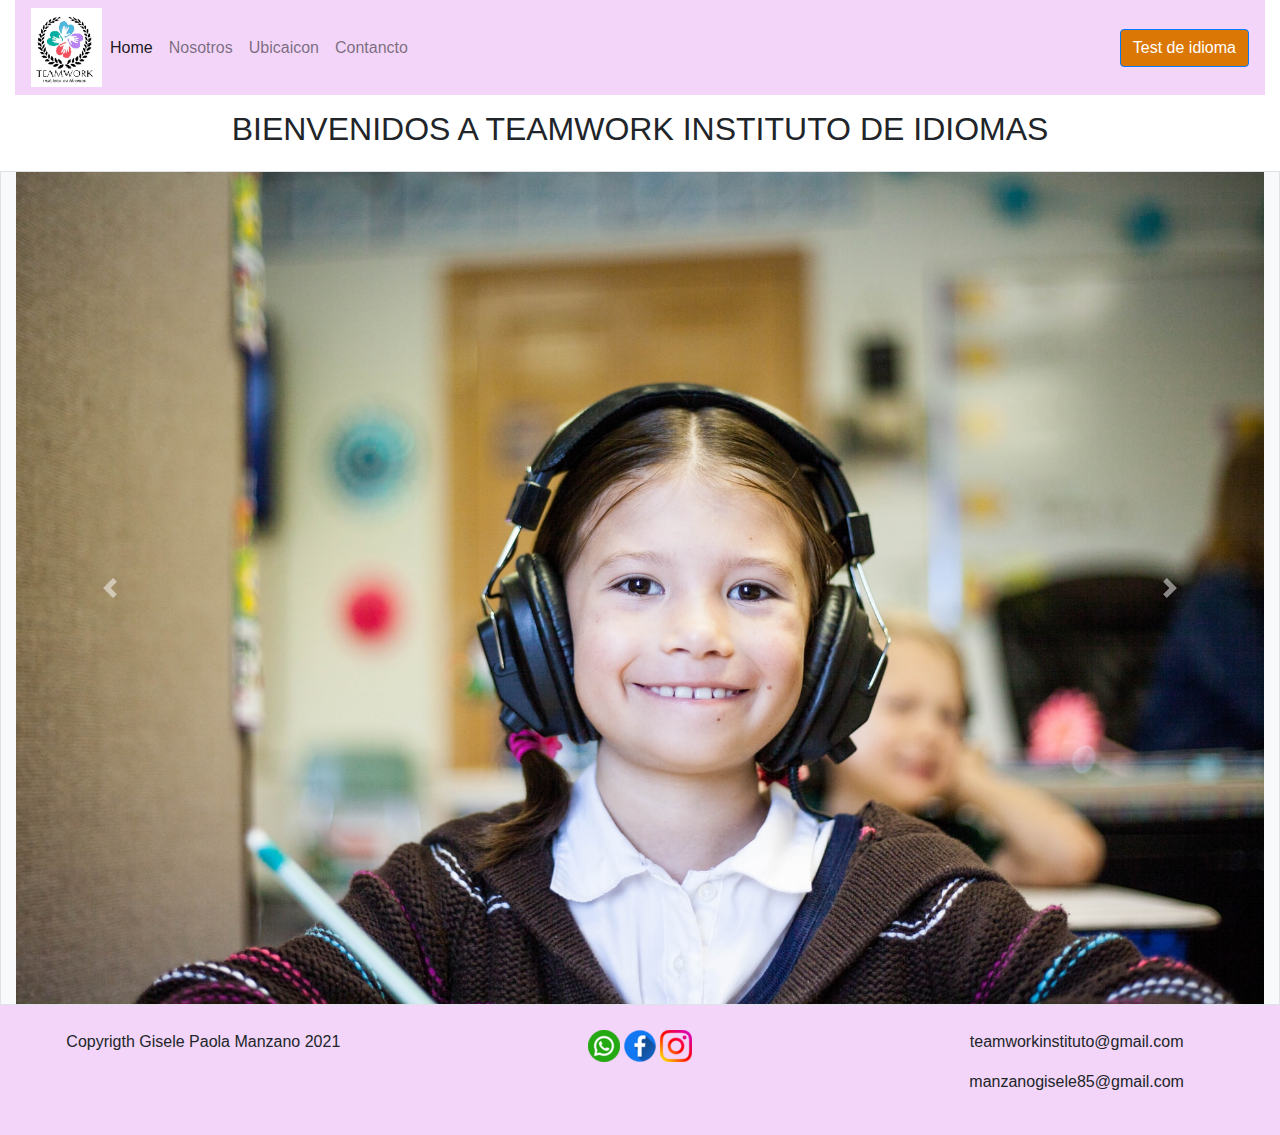
==== index.html @ d1c90474 "modificaciones p7" ====
<!DOCTYPE html>
<html lang="es">
<head>
	<meta charset="UTF-8">
	<meta name="viewport" content="width=device-width, initial-scale=1.0">
	<title>Teamwork Institute</title>
	<!-- font family -->
	<link rel = "preconnect" href = "https://fonts.googleapis.com">
	<link rel = "preconnect" href = "https://fonts.gstatic.com" crossorigin>
	<link href = "https: //fonts.googleapis.com/css2? family = Baloo + 2 & display = swap "rel =" stylesheet ">
	<!--linkeado css bootstraps -->
	<link rel="stylesheet" href="css/bootstrap.min.css">
	<link rel="stylesheet" href="https://cdn.jsdelivr.net/npm/bootstrap@4.6.1/dist/css/bootstrap.min.css" integrity="sha384-zCbKRCUGaJDkqS1kPbPd7TveP5iyJE0EjAuZQTgFLD2ylzuqKfdKlfG/eSrtxUkn" crossorigin="anonymous">

	<!-- link css -->
	<link rel="stylesheet" href="css/estilo.css">
</head>
<body>
<!-- inicio logo+nav con bs -->
<div class="container-fluid">
  <div class="row">
    <div class="col-lg-12 col-xs-12">
    	<nav class="navbar navbar-expand-lg navbar-light bg-nav">
			
        	<img src="assets/imagenes/logo teamwork instituto2.png" alt="logo" alt="logo">
        	<button class="navbar-toggler" type="button" data-toggle="collapse" data-target="#navbarText" aria-controls="navbarText" aria-expanded="false" aria-label="Toggle navigation">
        	<span class="navbar-toggler-icon"></span>
        	</button>
    	<div class="collapse navbar-collapse" id="navbarText">
    		<ul class="navbar-nav mr-auto">
        	<li class="nav-item active"><a class="nav-link" href="index.html">Home<span class="sr-only">(current)</span></a></li>
        	<li class="nav-item"><a class="nav-link" href="pages/nosotros.html">Nosotros</a></li>
        	<li class="nav-item"><a class="nav-link" href="pages/ubicacion.html">Ubicaicon</a></li>
        	<li class="nav-item"><a class="nav-link" href="pages/contacto.html">Contancto</a></li>
    		</ul>
    		<a href="https://ttischool.com/free-english-level-test-lower-level/?gclid=CjwKCAiAiKuOBhBQEiwAId_sKxZd6yZMZ0sz19MS5FYPzhAF-MnBykvzYuvVzfjb8egNR10Fn_QasRoCOfYQAvD_BwE" class="btn btn-primary btn-color" tabindex="-1" role="button" aria-disabled="true">Test de idioma</a>
  		</div>
		</nav>
    </div> 
  </div>
</div>
<!-- cierre logo+nav -->
<div class="container-fluid">
	<div class="row">
	<div class="col-lg-12 col-xs-12 encabezado">
		<h2>BIENVENIDOS A TEAMWORK INSTITUTO DE IDIOMAS</h2>
	</div>
	</div>

</div>
<!-- inicio carousel -->
<div class="container-fluid">
<div class="row">
<div class="col-lg-12 col-xs-12 border bg-light">
	<div id="carouselExampleControls" class="carousel slide" data-ride="carousel">
  		<div class="carousel-inner">
    	<div class="carousel-item active">
      	<img src="assets/imagenes/carrusel/ben-mullins-je240KkJIuA-unsplash.jpg" class="d-block w-100" alt="banner" class="img-fluid">
    	</div>
    	<div class="carousel-item">
      	<img src="assets/imagenes/carrusel/jason-goodman-6awfTPLGaCE-unsplash.jpg" class="d-block w-100" alt="banner" class="img-fluid">
    	</div>
    	<div class="carousel-item">
      	<img src="assets/imagenes/carrusel/linkedin-sales-solutions-1LyBcHrH4J8-unsplash.jpg" class="d-block w-100" alt="banner" class="img-fluid">
    	</div>
		<div class="carousel-item">
		<img src="assets/imagenes/carrusel/mimi-thian--VHQ0cw2euA-unsplash.jpg" class="d-block w-100" alt="banner" class="img-fluid">
		</div>
		<div class="carousel-item">
		<img src="assets/imagenes/carrusel/van-tay-media-8knRydRaWww-unsplash.jpg" class="d-block w-100" alt="banner" class="img-fluid">
		</div>
  		</div>
 		<button class="carousel-control-prev" type="button" data-target="#carouselExampleControls" data-slide="prev">
    	<span class="carousel-control-prev-icon" aria-hidden="true"></span>
    	<span class="sr-only">Previous</span>
  		</button>
  		<button class="carousel-control-next" type="button" data-target="#carouselExampleControls" data-slide="next">
    	<span class="carousel-control-next-icon" aria-hidden="true"></span>
    	<span class="sr-only">Next</span>
  		</button>
	</div>
</div>
</div>
</div>

<!-- inicio footer -->
<div class="conteniner-fluid">
	<footer class="row">
	   <div class="col-lg-4 col-xs-4 footer">
		   <p>Copyrigth Gisele Paola Manzano 2021</p>
	   </div>
	   <div class="col-lg-4 col-xs-4 footer">
		<img src="assets/imagenes/whatsapp.png" alt="whatsapp">
		   <img src="assets/imagenes/facebook.png" alt="facebook">
		   <img src="assets/imagenes/instagram.png" alt="instagram">
	   </div>
	   <div class="col-lg-4 col-xs-4 footer">
		   <p>teamworkinstituto@gmail.com</p>
		   <p>manzanogisele85@gmail.com</p>
	   </div>
	</footer>
</div>
<!-- cierre footer -->
<!-- linkeado jjs jq -->
	<script src="https://cdn.jsdelivr.net/npm/jquery@3.5.1/dist/jquery.slim.min.js" integrity="sha384-DfXdz2htPH0lsSSs5nCTpuj/zy4C+OGpamoFVy38MVBnE+IbbVYUew+OrCXaRkfj" crossorigin="anonymous"></script>
	<script src="https://cdn.jsdelivr.net/npm/bootstrap@4.6.1/dist/js/bootstrap.bundle.min.js" integrity="sha384-fQybjgWLrvvRgtW6bFlB7jaZrFsaBXjsOMm/tB9LTS58ONXgqbR9W8oWht/amnpF" crossorigin="anonymous"></script>

</body>
</html>
---- css/estilo.css ----
.body{
	font-family: 'Baloo 2', cursive;
}
.bg-nav {
	background-color: #F2D5F8;
}
.btn-color{
	background-color: rgb(219, 119, 4);
}
.encabezado{
	text-align: center;
	padding: 15px;
	
}

.card-border {
	border-color: rgb(132, 37, 209);
	border-style: double;
}
/* seccion mapa */
.mapa {
	display: flex;
	justify-content: space-between;
	align-items: flex-end;
	width: 100%;
	padding-left: 30px;
	padding-top: 10px;
	padding: 10px;
}
/* estilo formulario */
.formulario {
	display: flex;
	align-items: flex-start;
	justify-content: space-around;
}
.footer{
	text-align: center;
	justify-content: space-between;
	align-items: flex-start;
	padding: 25px;
	width: 20px;
	background-color: #F2D5F8;
}

/* media queris responsive movile */
@media only screen and (min-width: 0px) and (max-width: 767px)
{
	
	footer
	{
	align-content: center;
	text-align: start;
	width: 100%;
	background-color: #F2D5F8;
	font-size: 10px;
	}
	

}
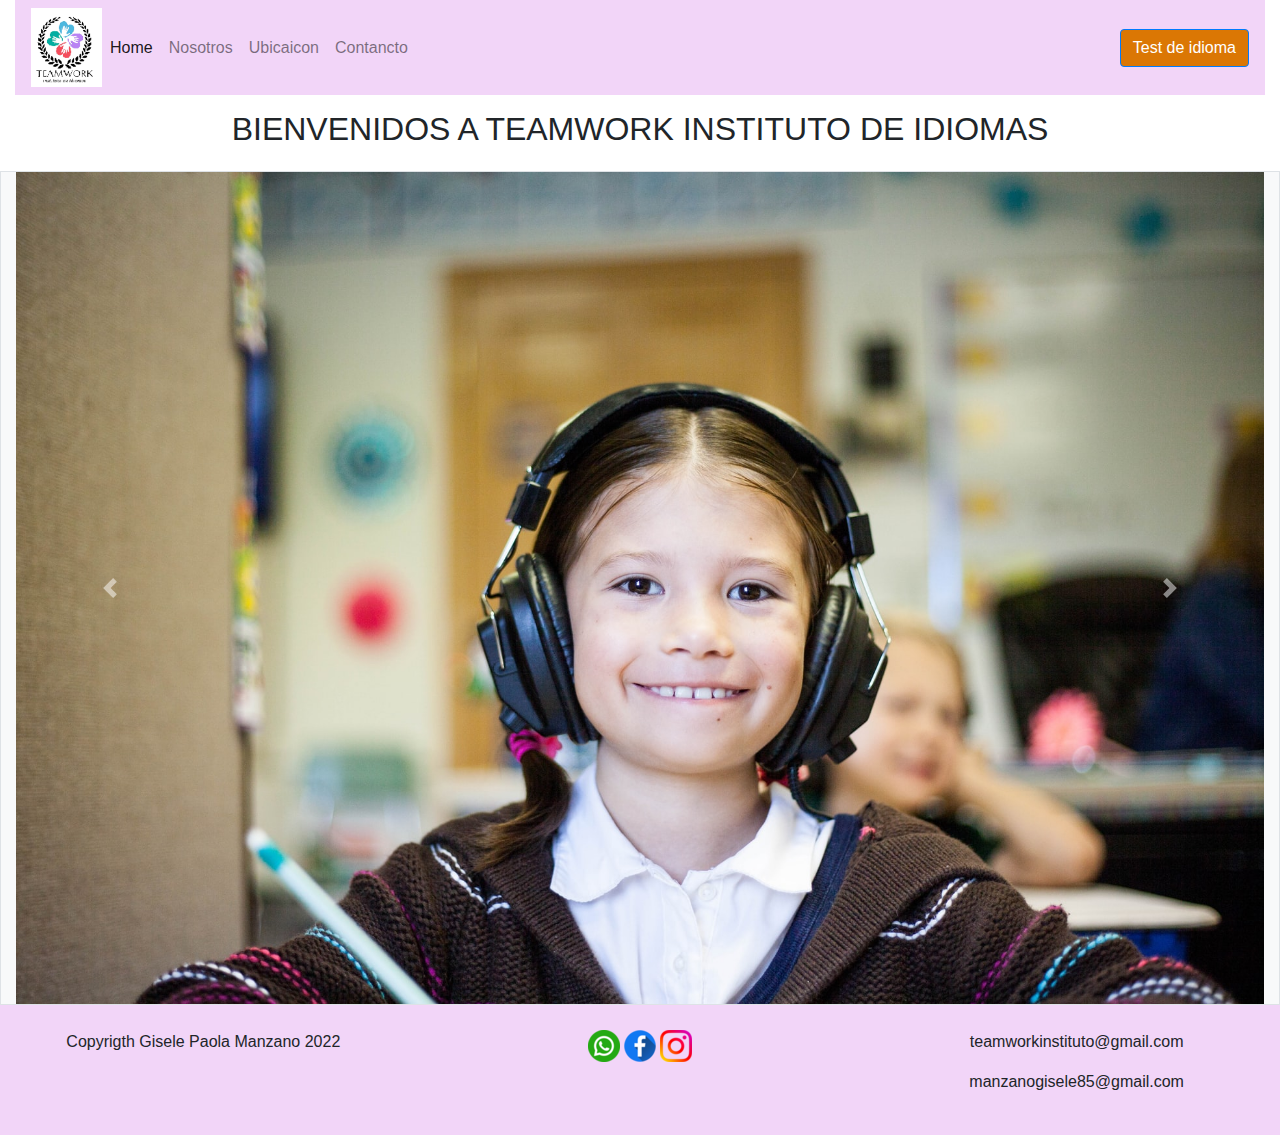
==== commit 6be6364c: "modificaciones p8" ====
--- a/index.html
+++ b/index.html
@@ -87,7 +87,7 @@
 <div class="conteniner-fluid">
 	<footer class="row">
 	   <div class="col-lg-4 col-xs-4 footer">
-		   <p>Copyrigth Gisele Paola Manzano 2021</p>
+		   <p>Copyrigth Gisele Paola Manzano 2022</p>
 	   </div>
 	   <div class="col-lg-4 col-xs-4 footer">
 		<img src="assets/imagenes/whatsapp.png" alt="whatsapp">
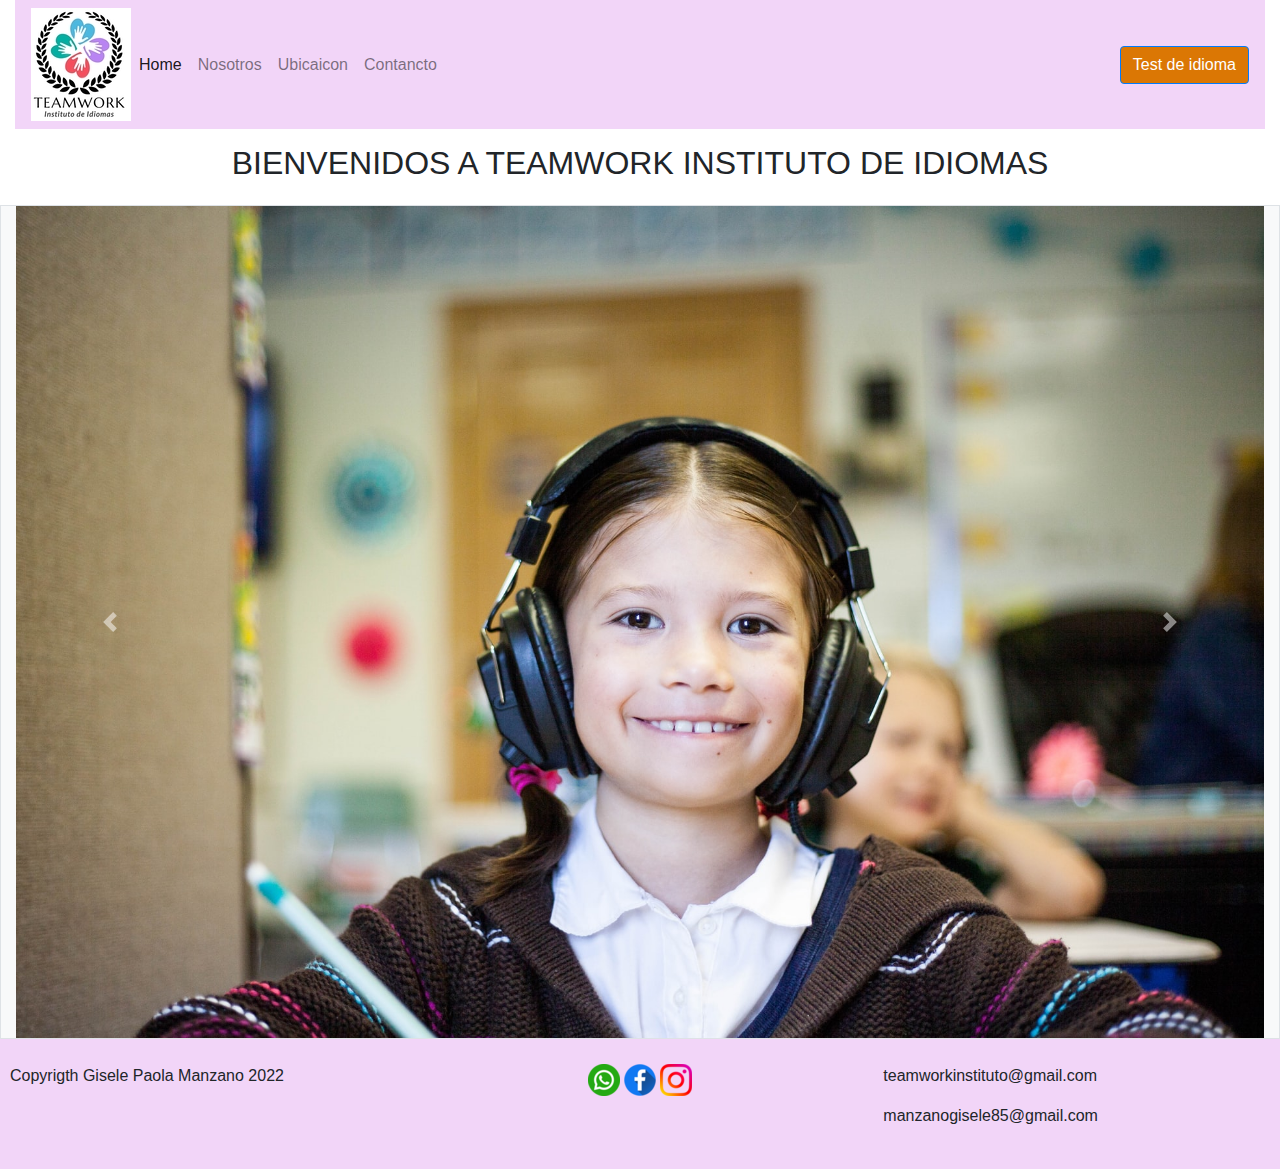
==== commit 5f2111fe: "modificaciones p8" ====
--- a/index.html
+++ b/index.html
@@ -22,7 +22,7 @@
     <div class="col-lg-12 col-xs-12">
     	<nav class="navbar navbar-expand-lg navbar-light bg-nav">
 			
-        	<img src="assets/imagenes/logo teamwork instituto2.png" alt="logo" alt="logo">
+        	<img src="assets/imagenes/logoteamwork (2) (1).jpg" alt="logo" alt="logo">
         	<button class="navbar-toggler" type="button" data-toggle="collapse" data-target="#navbarText" aria-controls="navbarText" aria-expanded="false" aria-label="Toggle navigation">
         	<span class="navbar-toggler-icon"></span>
         	</button>
--- a/css/estilo.css
+++ b/css/estilo.css
@@ -3,9 +3,14 @@
 }
 .bg-nav {
 	background-color: #F2D5F8;
+	width: 100%;
 }
 .btn-color{
 	background-color: rgb(219, 119, 4);
+}
+p {
+	text-align: justify;
+	width: 100%;
 }
 .encabezado{
 	text-align: center;
@@ -28,6 +33,9 @@
 	padding: 10px;
 }
 /* estilo formulario */
+.contacto-img {
+	width: 100%;
+}
 .formulario {
 	display: flex;
 	align-items: flex-start;
@@ -38,8 +46,12 @@
 	justify-content: space-between;
 	align-items: flex-start;
 	padding: 25px;
-	width: 20px;
+	width: 100%;
 	background-color: #F2D5F8;
+}
+.footer-txt{
+	text-align: start;
+	font-size: 15px;
 }
 
 /* media queris responsive movile */
@@ -49,10 +61,10 @@
 	footer
 	{
 	align-content: center;
-	text-align: start;
+	text-align: justify;
 	width: 100%;
 	background-color: #F2D5F8;
-	font-size: 10px;
+	font-size: 15px;
 	}
 	
 
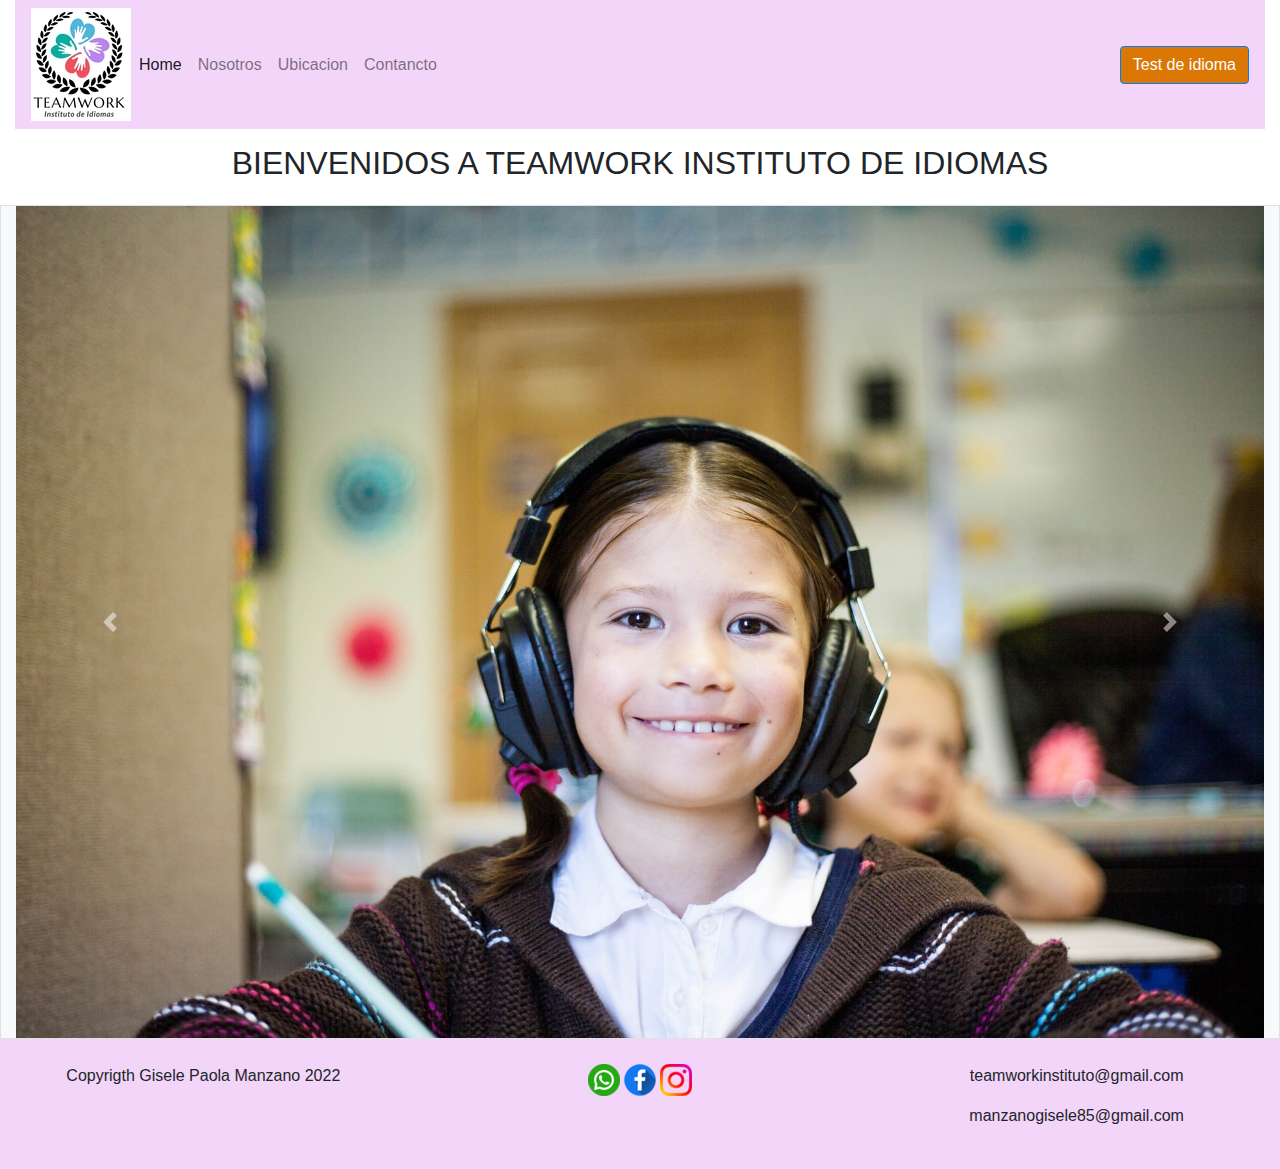
==== commit c6662b7f: "ultimas modificaciones" ====
--- a/index.html
+++ b/index.html
@@ -3,12 +3,15 @@
 <head>
 	<meta charset="UTF-8">
 	<meta name="viewport" content="width=device-width, initial-scale=1.0">
+	<meta name="description" content="Instituto de idiomas con especializacion en Ingles, para todas las edades">
+	<meta name="keywords" content="estudiar, aprender, examen, idiomas, ingles">
 	<title>Teamwork Institute</title>
-	<!-- font family -->
+	<!-- linkeado fonts google -->
 	<link rel = "preconnect" href = "https://fonts.googleapis.com">
 	<link rel = "preconnect" href = "https://fonts.gstatic.com" crossorigin>
-	<link href = "https: //fonts.googleapis.com/css2? family = Baloo + 2 & display = swap "rel =" stylesheet ">
+	<link href = "https: //fonts.googleapis.com/css2? family = Baloo + 2 &familia = M + PLUS + 1p: wght @ 100 & display = swap "rel =" stylesheet ">
 	<!--linkeado css bootstraps -->
+	<link rel="stylesheet" href="https://cdn.jsdelivr.net/npm/bootstrap@4.6.1/dist/css/bootstrap.min.css" integrity="sha384-zCbKRCUGaJDkqS1kPbPd7TveP5iyJE0EjAuZQTgFLD2ylzuqKfdKlfG/eSrtxUkn" crossorigin="anonymous">
 	<link rel="stylesheet" href="css/bootstrap.min.css">
 	<link rel="stylesheet" href="https://cdn.jsdelivr.net/npm/bootstrap@4.6.1/dist/css/bootstrap.min.css" integrity="sha384-zCbKRCUGaJDkqS1kPbPd7TveP5iyJE0EjAuZQTgFLD2ylzuqKfdKlfG/eSrtxUkn" crossorigin="anonymous">
 
@@ -30,10 +33,10 @@
     		<ul class="navbar-nav mr-auto">
         	<li class="nav-item active"><a class="nav-link" href="index.html">Home<span class="sr-only">(current)</span></a></li>
         	<li class="nav-item"><a class="nav-link" href="pages/nosotros.html">Nosotros</a></li>
-        	<li class="nav-item"><a class="nav-link" href="pages/ubicacion.html">Ubicaicon</a></li>
+        	<li class="nav-item"><a class="nav-link" href="pages/ubicacion.html">Ubicacion</a></li>
         	<li class="nav-item"><a class="nav-link" href="pages/contacto.html">Contancto</a></li>
     		</ul>
-    		<a href="https://ttischool.com/free-english-level-test-lower-level/?gclid=CjwKCAiAiKuOBhBQEiwAId_sKxZd6yZMZ0sz19MS5FYPzhAF-MnBykvzYuvVzfjb8egNR10Fn_QasRoCOfYQAvD_BwE" class="btn btn-primary btn-color" tabindex="-1" role="button" aria-disabled="true">Test de idioma</a>
+    		<a href="https://ttischool.com/free-english-level-test-lower-level/?gclid=CjwKCAiAiKuOBhBQEiwAId_sKxZd6yZMZ0sz19MS5FYPzhAF-MnBykvzYuvVzfjb8egNR10Fn_QasRoCOfYQAvD_BwE" target="_blank" class="btn btn-primary btn-color" tabindex="-1" role="button" aria-disabled="true">Test de idioma</a>
   		</div>
 		</nav>
     </div> 
@@ -64,7 +67,7 @@
       	<img src="assets/imagenes/carrusel/linkedin-sales-solutions-1LyBcHrH4J8-unsplash.jpg" class="d-block w-100" alt="banner" class="img-fluid">
     	</div>
 		<div class="carousel-item">
-		<img src="assets/imagenes/carrusel/mimi-thian--VHQ0cw2euA-unsplash.jpg" class="d-block w-100" alt="banner" class="img-fluid">
+		<img src="assets/imagenes/carrusel/mimi-thian - VHQ0cw2euA-unsplash.jpg" class="d-block w-100" alt="banner" class="img-fluid">
 		</div>
 		<div class="carousel-item">
 		<img src="assets/imagenes/carrusel/van-tay-media-8knRydRaWww-unsplash.jpg" class="d-block w-100" alt="banner" class="img-fluid">
--- a/css/estilo.css
+++ b/css/estilo.css
@@ -1,5 +1,5 @@
 .body{
-	font-family: 'Baloo 2', cursive;
+	font-family: 'M PLUS 1p', sans-serif;
 }
 .bg-nav {
 	background-color: #F2D5F8;
@@ -8,7 +8,7 @@
 .btn-color{
 	background-color: rgb(219, 119, 4);
 }
-p {
+.txt-nosotros {
 	text-align: justify;
 	width: 100%;
 }
@@ -21,6 +21,10 @@
 .card-border {
 	border-color: rgb(132, 37, 209);
 	border-style: double;
+}
+
+h1{
+	padding: 15px;
 }
 /* seccion mapa */
 .mapa {
@@ -50,7 +54,7 @@
 	background-color: #F2D5F8;
 }
 .footer-txt{
-	text-align: start;
+	justify-items: center;
 	font-size: 15px;
 }
 
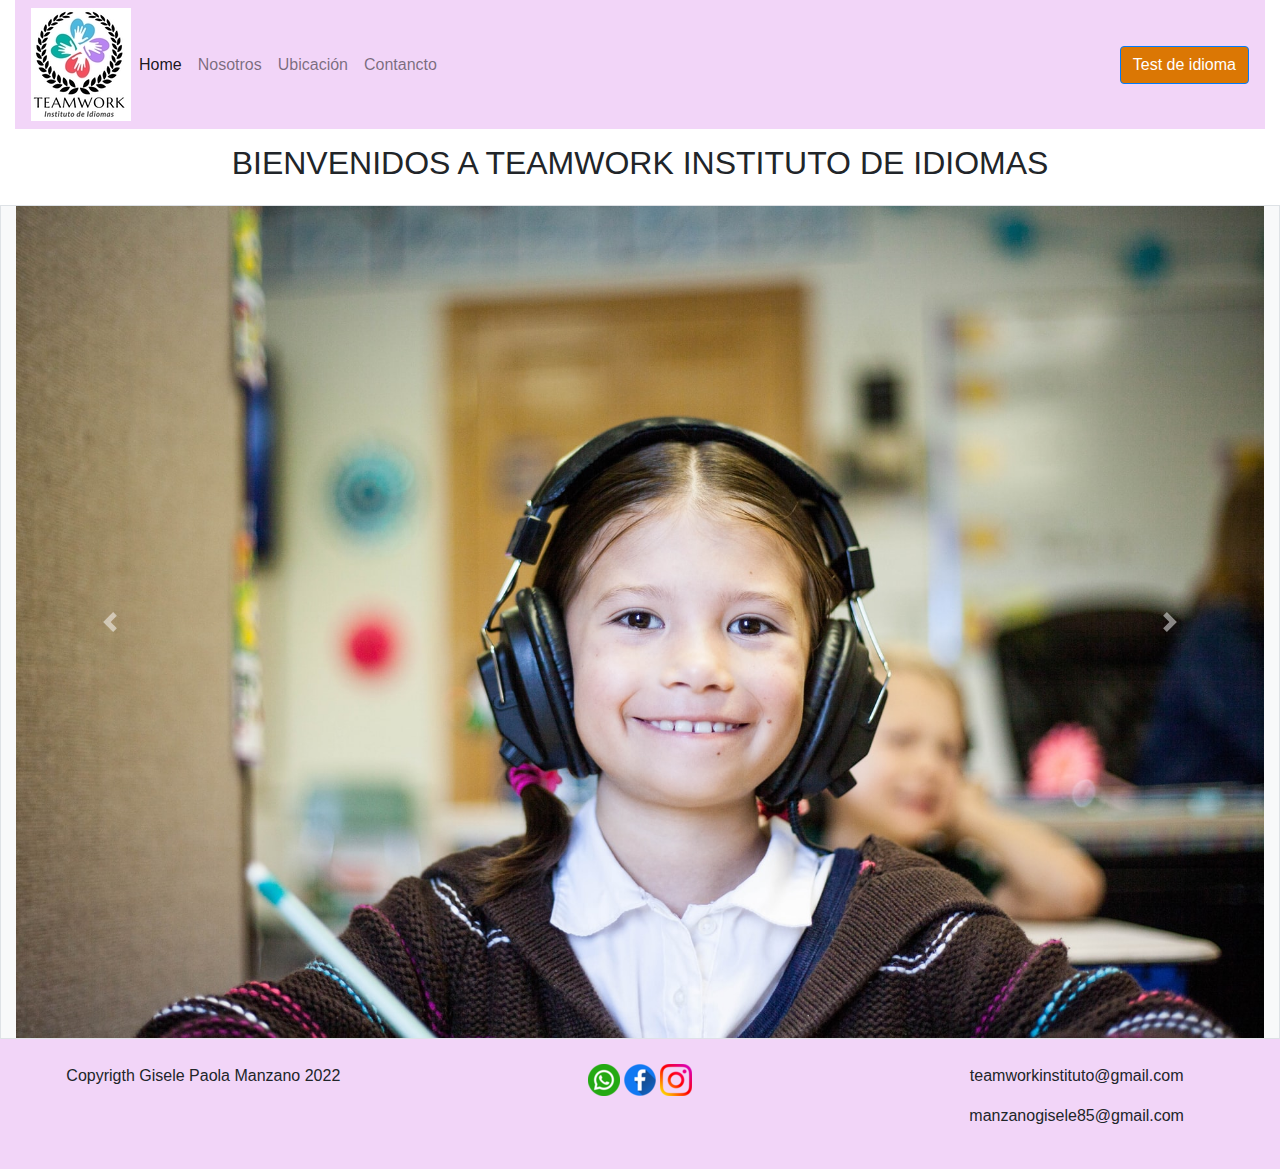
==== commit 3917ca48: "ultimas modificaciones" ====
--- a/index.html
+++ b/index.html
@@ -33,7 +33,7 @@
     		<ul class="navbar-nav mr-auto">
         	<li class="nav-item active"><a class="nav-link" href="index.html">Home<span class="sr-only">(current)</span></a></li>
         	<li class="nav-item"><a class="nav-link" href="pages/nosotros.html">Nosotros</a></li>
-        	<li class="nav-item"><a class="nav-link" href="pages/ubicacion.html">Ubicacion</a></li>
+        	<li class="nav-item"><a class="nav-link" href="pages/ubicacion.html">Ubicación</a></li>
         	<li class="nav-item"><a class="nav-link" href="pages/contacto.html">Contancto</a></li>
     		</ul>
     		<a href="https://ttischool.com/free-english-level-test-lower-level/?gclid=CjwKCAiAiKuOBhBQEiwAId_sKxZd6yZMZ0sz19MS5FYPzhAF-MnBykvzYuvVzfjb8egNR10Fn_QasRoCOfYQAvD_BwE" target="_blank" class="btn btn-primary btn-color" tabindex="-1" role="button" aria-disabled="true">Test de idioma</a>
